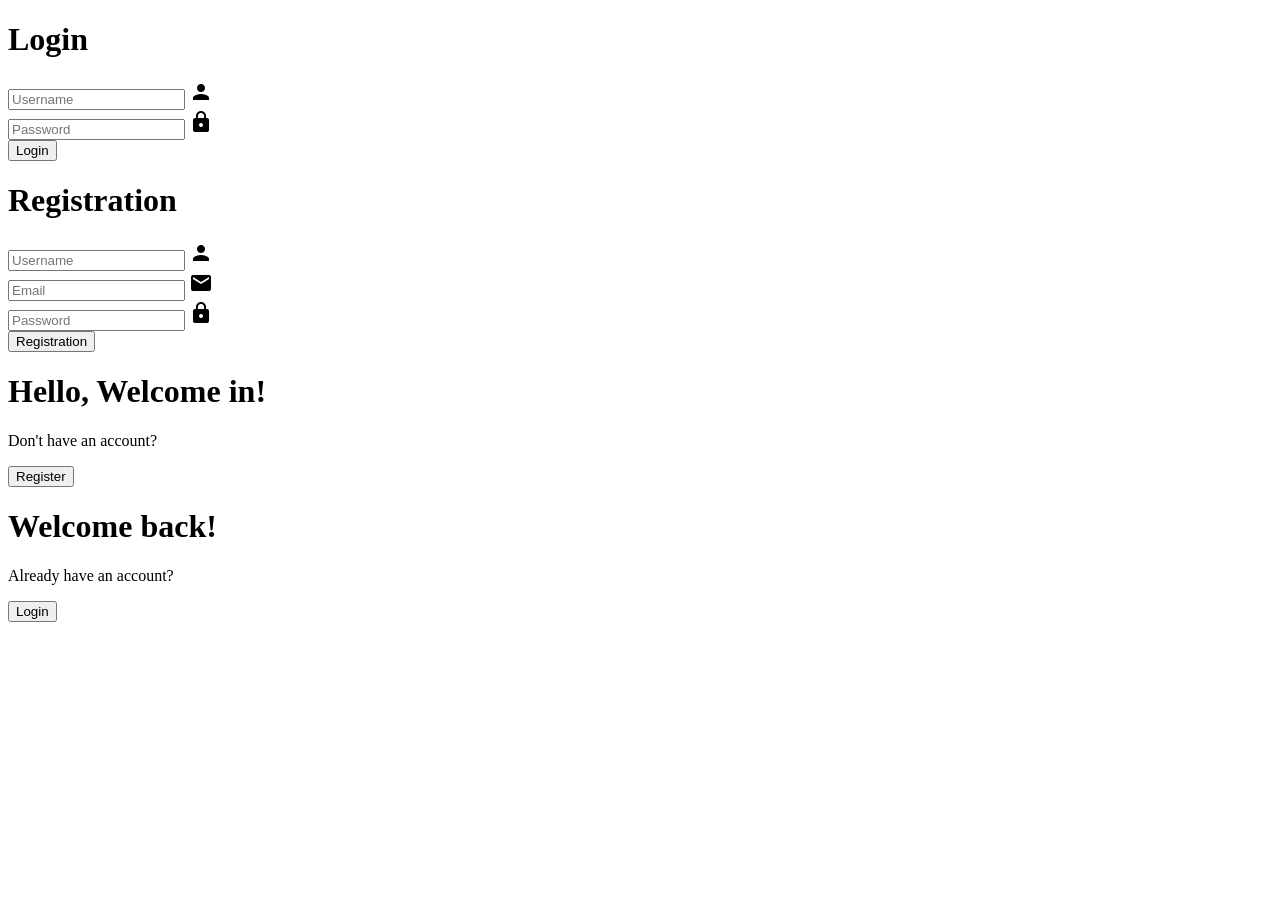
==== src/main/resources/templates/authentication.html @ 7c2953cc "final version" ====
<!DOCTYPE html>
<html lang="en">
<head>
    <meta charset="UTF-8">
    <meta name="viewport" content="width=device-width, initial-scale=1.0">
    <title>Authentication form</title>
    <link rel="stylesheet" href="./assets/authentication.css">
    <link rel="stylesheet" href="./assets/base.css">
    <link href="https://fonts.googleapis.com/icon?family=Material+Icons" rel="stylesheet">
    <link rel="preconnect" href="https://fonts.googleapis.com">
    <link rel="preconnect" href="https://fonts.gstatic.com" crossorigin>
    <link href="https://fonts.googleapis.com/css2?family=Roboto:ital,wght@0,100..900;1,100..900&display=swap" rel="stylesheet">
</head>
<body>
    <div class="container">
        <div class="form-box login">
            <form action="">
                <h1>Login</h1>
                <div class="input-box">
                    <input type="text" name="username" placeholder="Username"
                    required>
                    <i class="material-icons">person</i>
                </div>
                <div class="input-box">
                    <input type="password" name="password" placeholder="Password"
                    required>
                    <i class="material-icons">lock</i>
                </div>
                <button type="submit" class="btn">Login</button>
            </form>
        </div>

        <div class="form-box register">
            <form action="">
                <h1>Registration</h1>
                <div class="input-box">
                    <input type="text" name="username" placeholder="Username"
                    required>
                    <i class="material-icons">person</i>
                </div>
                <div class="input-box">
                    <input type="text" name="email" placeholder="Email"
                    required>
                    <i class="material-icons">email</i>
                </div>
                <div class="input-box">
                    <input type="password" name="password" placeholder="Password"
                    required>
                    <i class="material-icons">lock</i>
                </div>
                <button type="submit" class="btn">Registration</button>
            </form>
        </div>

        <div class="toggle-box">
            <div class="toggle-panel toggle-left">
                <h1>Hello, Welcome in!</h1>
                <p>Don't have an account?</p>
                <button class="btn register-btn">Register</button>
            </div>
            <div class="toggle-panel toggle-right">
                <h1>Welcome back!</h1>
                <p>Already have an account?</p>
                <button class="btn login-btn">Login</button>
            </div>
        </div>
    </div>
    <script src="authentication.js"></script>
</body>
</html>
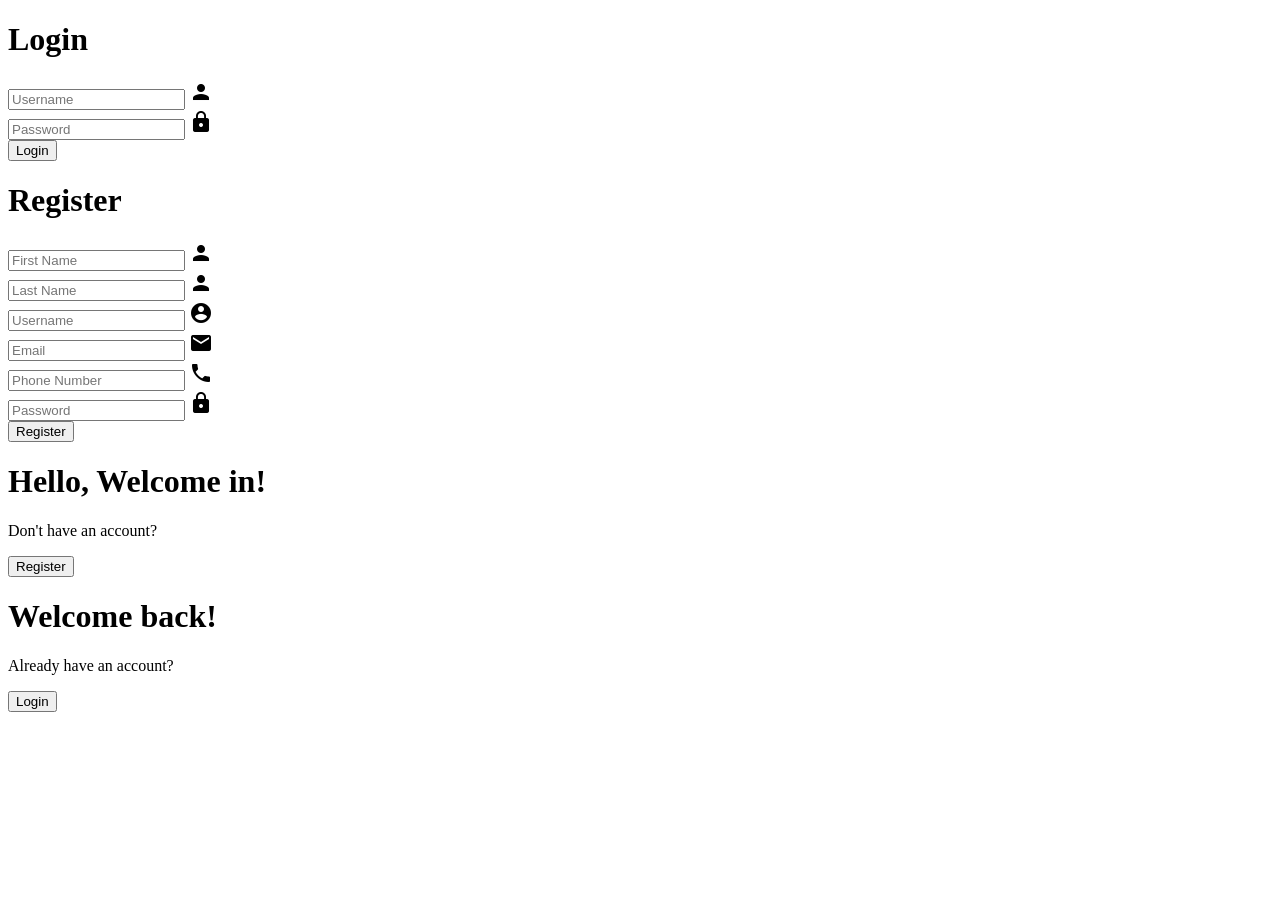
==== commit 81bdce6d: "Update feature guest information,reservation controll,employee manage,guest request" ====
--- a/src/main/resources/templates/authentication.html
+++ b/src/main/resources/templates/authentication.html
@@ -32,23 +32,34 @@
 
         <div class="form-box register">
             <form action="">
-                <h1>Registration</h1>
-                <div class="input-box">
-                    <input type="text" name="username" placeholder="Username"
-                    required>
-                    <i class="material-icons">person</i>
+                <h1>Register</h1>
+                <div class="input-row">
+                    <div class="input-box half">
+                        <input type="text" name="firstName" placeholder="First Name">
+                        <i class="material-icons">person</i>
+                    </div>
+                    <div class="input-box half">
+                        <input type="text" name="lastName" placeholder="Last Name">
+                        <i class="material-icons">person</i>
+                    </div>
                 </div>
                 <div class="input-box">
-                    <input type="text" name="email" placeholder="Email"
-                    required>
+                    <input type="text" name="username" placeholder="Username" required>
+                    <i class="material-icons">account_circle</i>
+                </div>
+                <div class="input-box">
+                    <input type="email" name="email" placeholder="Email" required>
                     <i class="material-icons">email</i>
                 </div>
                 <div class="input-box">
-                    <input type="password" name="password" placeholder="Password"
-                    required>
+                    <input type="tel" name="phone" placeholder="Phone Number">
+                    <i class="material-icons">phone</i>
+                </div>
+                <div class="input-box">
+                    <input type="password" name="password" placeholder="Password" required>
                     <i class="material-icons">lock</i>
                 </div>
-                <button type="submit" class="btn">Registration</button>
+                <button type="submit" class="btn">Register</button>
             </form>
         </div>
 
